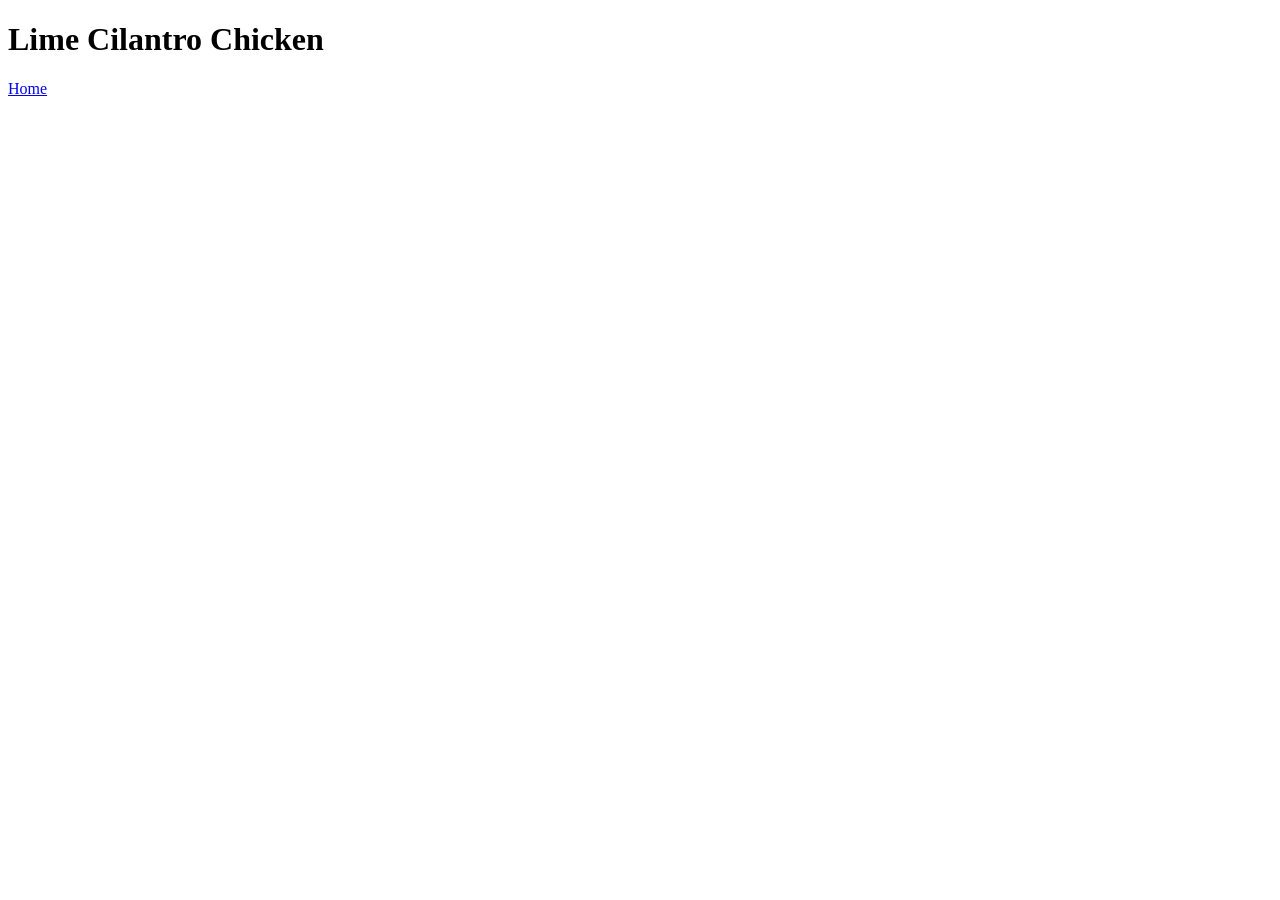
==== recipes/lime-cilantro-chicken.html @ 4e909a81 "Add more recipe images and create new html files for recipes" ====
<!DOCTYPE html>
<html lang="en">
    <head>
        <meta charset="UTF-8">
        <title>Lime Cilantro Chicken</title>
    </head>

    <body>
        <h1>Lime Cilantro Chicken</h1>

        <a href="../index.html">Home</a>
    </body>
</html>
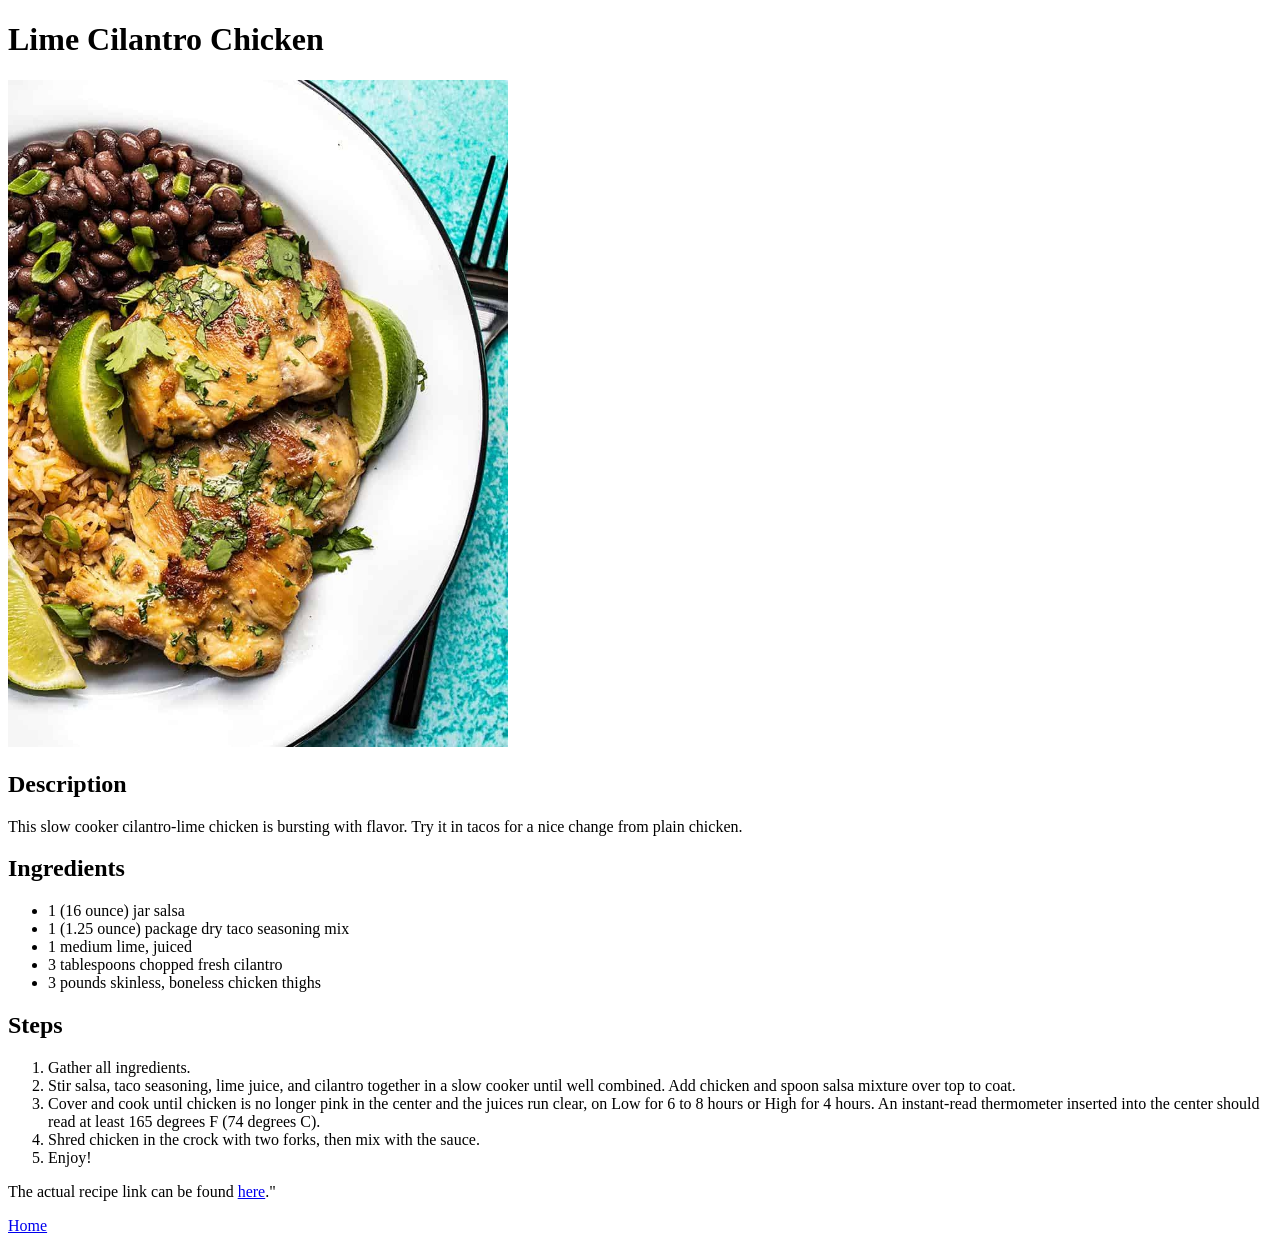
==== commit b7ca1157: "Finish lime cilantro chicken recipe" ====
--- a/recipes/lime-cilantro-chicken.html
+++ b/recipes/lime-cilantro-chicken.html
@@ -7,6 +7,43 @@
 
     <body>
         <h1>Lime Cilantro Chicken</h1>
+        <img src="../images/Easy-Cilantro-Lime-Chicken-plate-V.jpg" alt="cilantro lime chicken on a plate" width="500">
+
+        <h2>Description</h2>
+        <p>
+            This slow cooker cilantro-lime chicken is bursting with flavor.
+            Try it in tacos for a nice change from plain chicken.
+        </p>
+
+        <h2>Ingredients</h2>
+        <ul>
+            <li>1 (16 ounce) jar salsa</li>
+            <li>1 (1.25 ounce) package dry taco seasoning mix</li>
+            <li>1 medium lime, juiced</li>
+            <li>3 tablespoons chopped fresh cilantro</li>
+            <li>3 pounds skinless, boneless chicken thighs</li>
+        </ul>
+
+        <h2>Steps</h2>
+        <ol>
+            <li>Gather all ingredients.</li>
+            <li>
+                Stir salsa, taco seasoning, lime juice, and cilantro together in a slow cooker 
+                until well combined. Add chicken and spoon salsa mixture over top to coat.
+            </li>
+            <li>
+                Cover and cook until chicken is no longer pink in the center and the juices run clear, 
+                on Low for 6 to 8 hours or High for 4 hours. An instant-read thermometer inserted 
+                into the center should read at least 165 degrees F (74 degrees C).
+            </li>
+            <li>Shred chicken in the crock with two forks, then mix with the sauce.</li>
+            <li>Enjoy!</li>
+        </ol>
+
+        <p>
+            The actual recipe link can be found 
+            <a href="https://www.allrecipes.com/recipe/218863/slow-cooker-cilantro-lime-chicken/">here</a>."
+        </p>
 
         <a href="../index.html">Home</a>
     </body>
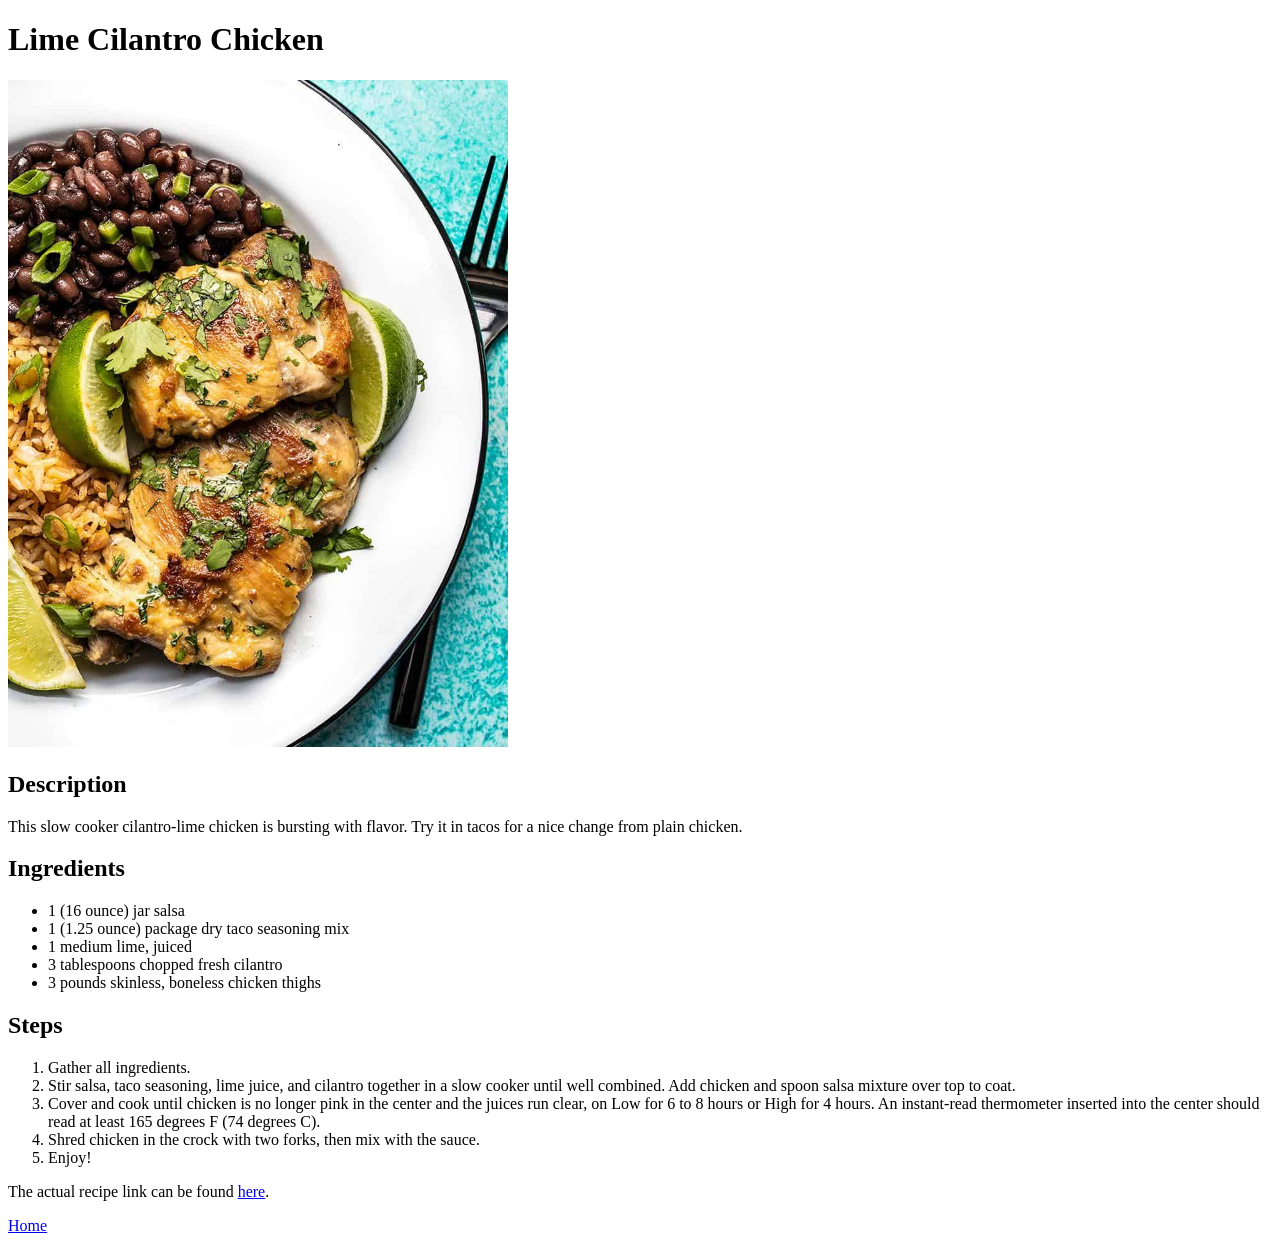
==== commit a2321b4e: "Remove typo quotation" ====
--- a/recipes/lime-cilantro-chicken.html
+++ b/recipes/lime-cilantro-chicken.html
@@ -42,7 +42,7 @@
 
         <p>
             The actual recipe link can be found 
-            <a href="https://www.allrecipes.com/recipe/218863/slow-cooker-cilantro-lime-chicken/">here</a>."
+            <a href="https://www.allrecipes.com/recipe/218863/slow-cooker-cilantro-lime-chicken/">here</a>.
         </p>
 
         <a href="../index.html">Home</a>
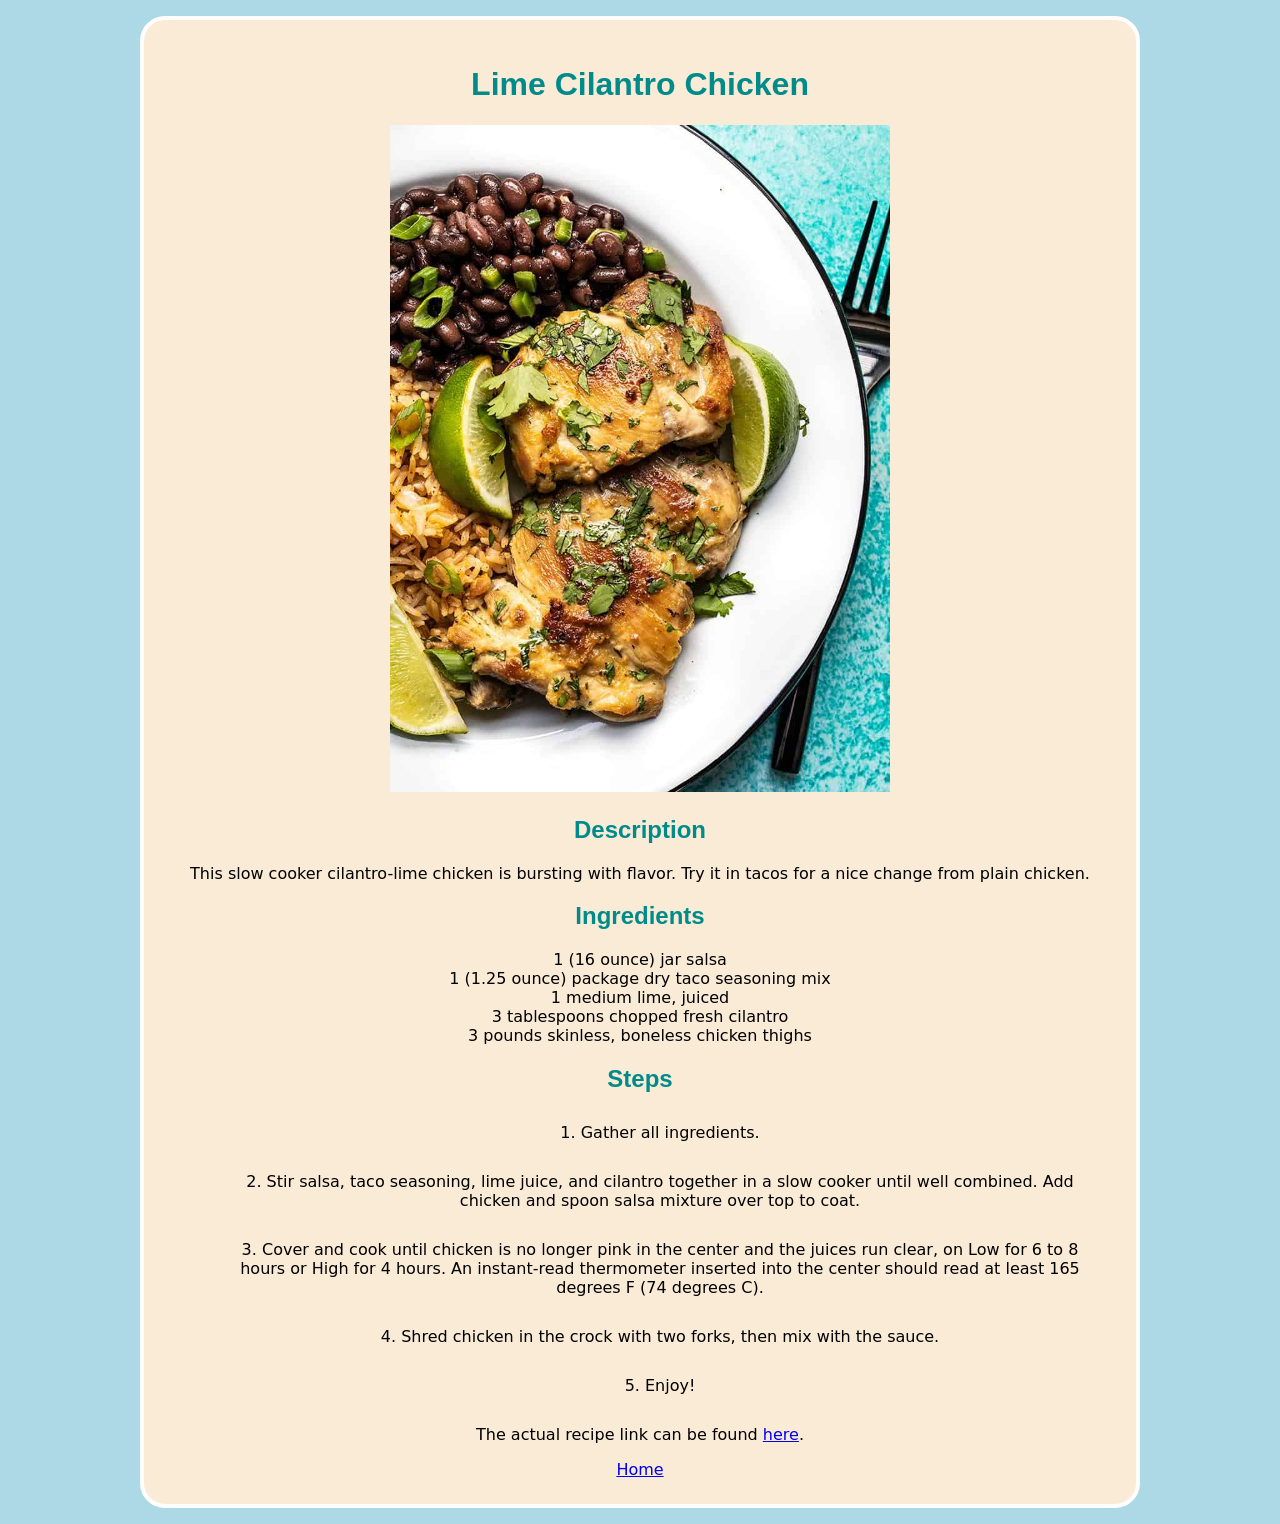
==== commit a5dcbe78: "Apply same CSS rules to Lime Cilantro Chicken and Pepper Steak pages" ====
--- a/recipes/lime-cilantro-chicken.html
+++ b/recipes/lime-cilantro-chicken.html
@@ -1,22 +1,25 @@
 <!DOCTYPE html>
 <html lang="en">
-    <head>
-        <meta charset="UTF-8">
-        <title>Lime Cilantro Chicken</title>
-    </head>
 
-    <body>
-        <h1>Lime Cilantro Chicken</h1>
+<head>
+    <meta charset="UTF-8">
+    <title>Lime Cilantro Chicken</title>
+    <link rel="stylesheet" href="lime-cilantro-chicken.css">
+</head>
+
+<body>
+    <div class="container">
+        <h1 class="title">Lime Cilantro Chicken</h1>
         <img src="../images/Easy-Cilantro-Lime-Chicken-plate-V.jpg" alt="cilantro lime chicken on a plate" width="500">
 
-        <h2>Description</h2>
+        <h2 class="heading">Description</h2>
         <p>
             This slow cooker cilantro-lime chicken is bursting with flavor.
             Try it in tacos for a nice change from plain chicken.
         </p>
 
-        <h2>Ingredients</h2>
-        <ul>
+        <h2 class="heading">Ingredients</h2>
+        <ul class="ingredients">
             <li>1 (16 ounce) jar salsa</li>
             <li>1 (1.25 ounce) package dry taco seasoning mix</li>
             <li>1 medium lime, juiced</li>
@@ -24,16 +27,16 @@
             <li>3 pounds skinless, boneless chicken thighs</li>
         </ul>
 
-        <h2>Steps</h2>
-        <ol>
+        <h2 class="heading">Steps</h2>
+        <ol class="steps">
             <li>Gather all ingredients.</li>
             <li>
-                Stir salsa, taco seasoning, lime juice, and cilantro together in a slow cooker 
+                Stir salsa, taco seasoning, lime juice, and cilantro together in a slow cooker
                 until well combined. Add chicken and spoon salsa mixture over top to coat.
             </li>
             <li>
-                Cover and cook until chicken is no longer pink in the center and the juices run clear, 
-                on Low for 6 to 8 hours or High for 4 hours. An instant-read thermometer inserted 
+                Cover and cook until chicken is no longer pink in the center and the juices run clear,
+                on Low for 6 to 8 hours or High for 4 hours. An instant-read thermometer inserted
                 into the center should read at least 165 degrees F (74 degrees C).
             </li>
             <li>Shred chicken in the crock with two forks, then mix with the sauce.</li>
@@ -41,10 +44,12 @@
         </ol>
 
         <p>
-            The actual recipe link can be found 
+            The actual recipe link can be found
             <a href="https://www.allrecipes.com/recipe/218863/slow-cooker-cilantro-lime-chicken/">here</a>.
         </p>
 
         <a href="../index.html">Home</a>
-    </body>
+    </div>
+</body>
+
 </html>
--- a/recipes/lime-cilantro-chicken.css
+++ b/recipes/lime-cilantro-chicken.css
@@ -0,0 +1,30 @@
+body {
+    background-color: lightblue;
+    font-family: system-ui, -apple-system, BlinkMacSystemFont, 'Segoe UI', Roboto, Oxygen, Ubuntu, Cantarell, 'Open Sans', 'Helvetica Neue', sans-serif;
+    max-width: 1000px;
+    margin: 16px auto;
+}
+
+.container {
+    background-color: antiquewhite;
+    border-radius: 25px;
+    border: 4px solid white;
+    padding: 25px;
+    text-align: center;
+}
+
+.title,
+.heading {
+    font-family: 'Franklin Gothic Medium', 'Arial Narrow', Arial, sans-serif;
+    color: darkcyan;
+}
+
+.ingredients {
+    list-style-type: none;
+    padding: 0;
+}
+
+.steps li {
+    margin: 30px;
+    list-style-position: inside;
+}
